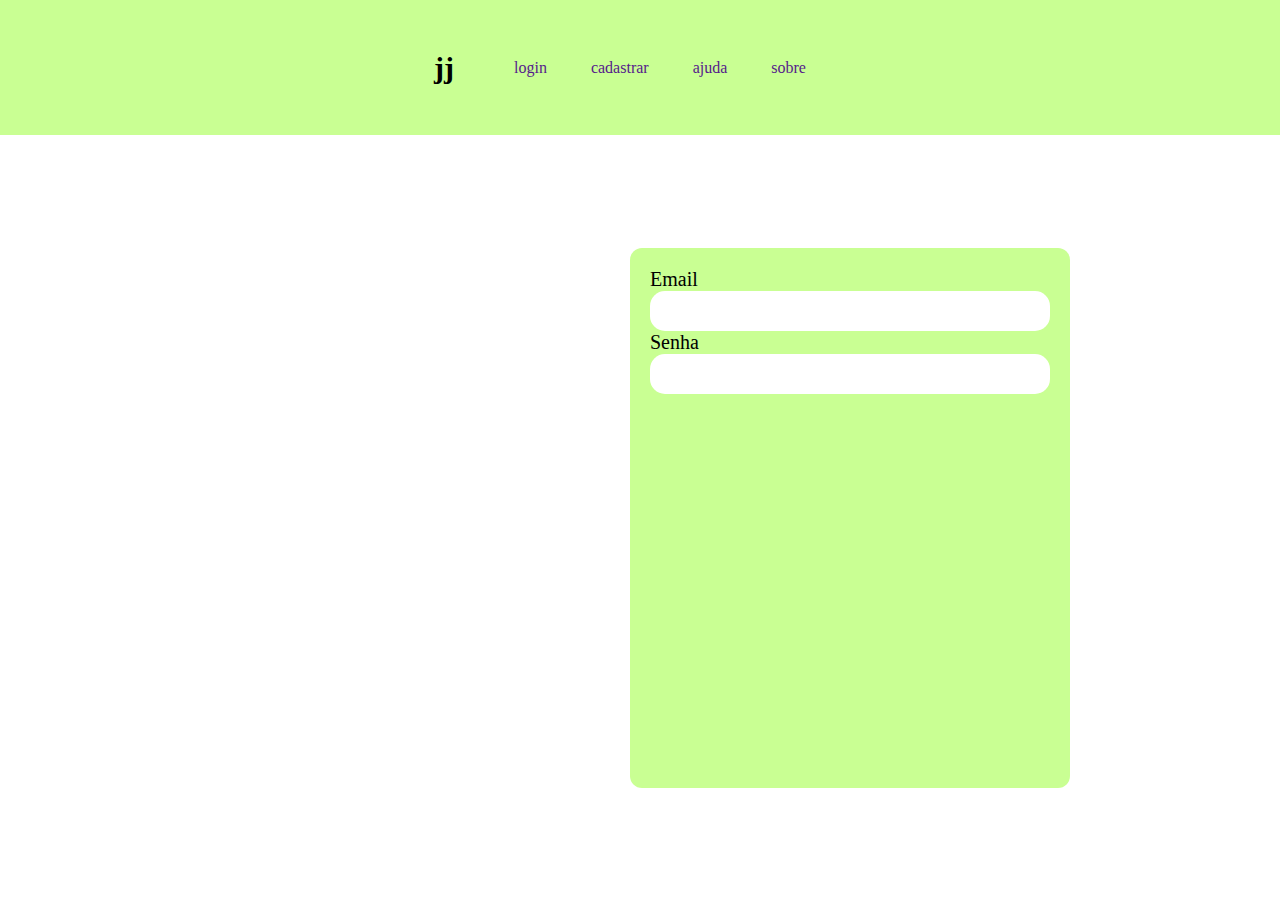
==== index.html @ 02b5780f "sabarionusmgadotumardo" ====
<!DOCTYPE html>
<html lang="en">
<head>
    <meta charset="UTF-8">
    <meta name="viewport" content="width=device-width, initial-scale=1.0">
    <title>Document</title>
    <link rel="stylesheet" href="style.css">
</head>
<body>
    <header>
        <div><h1>jj</h1></div>
        <nav>
            <a href="">login</a>
            <a href="">cadastrar</a>
            <a href="">ajuda</a>
            <a href="">sobre</a>
        </nav>
    </header>
    <section>
        <div>

        </div>
        <div class="login">
            <label for="email"><p class="dados-text">Email</p></label>
            <input type="email" id="email" class="dados">
            <label for="senha"><p class="dados-text">Senha</p></label>
            <input type="password" id="senha" class="dados">
            

        </div>
    </section>
</body>
</html>
---- style.css ----
*{
    margin: 0px;
    padding: 0px;
}
header{
    display: flex;
    justify-content: center;
    align-items: center;
    background-color: rgb(201, 255, 147);
    width: 100vw;
    height: 15vh;

}
header div{
    margin-right: 20px;
    
}
header div h1{
    font-size: 30px;
}
header nav{
    margin: 20px;
}
header nav a{
    text-decoration: none;
    margin: 20px;
}
/* section */
section{
    display: flex;
    justify-content: space-around;
    align-items: center;
    width: 100vw;
    height: 85vh;
}
.login{
    display: flex;
    flex-direction: column;
    width: 400px;
    height: 500px;
    background-color: rgb(201, 255, 147);
    border-radius: 12px;
    padding: 20px;
}
.dados-text{
    font-size: 20px;
}
.dados{
    height: 40px;
    border-radius: 15px;
    border: none;
}
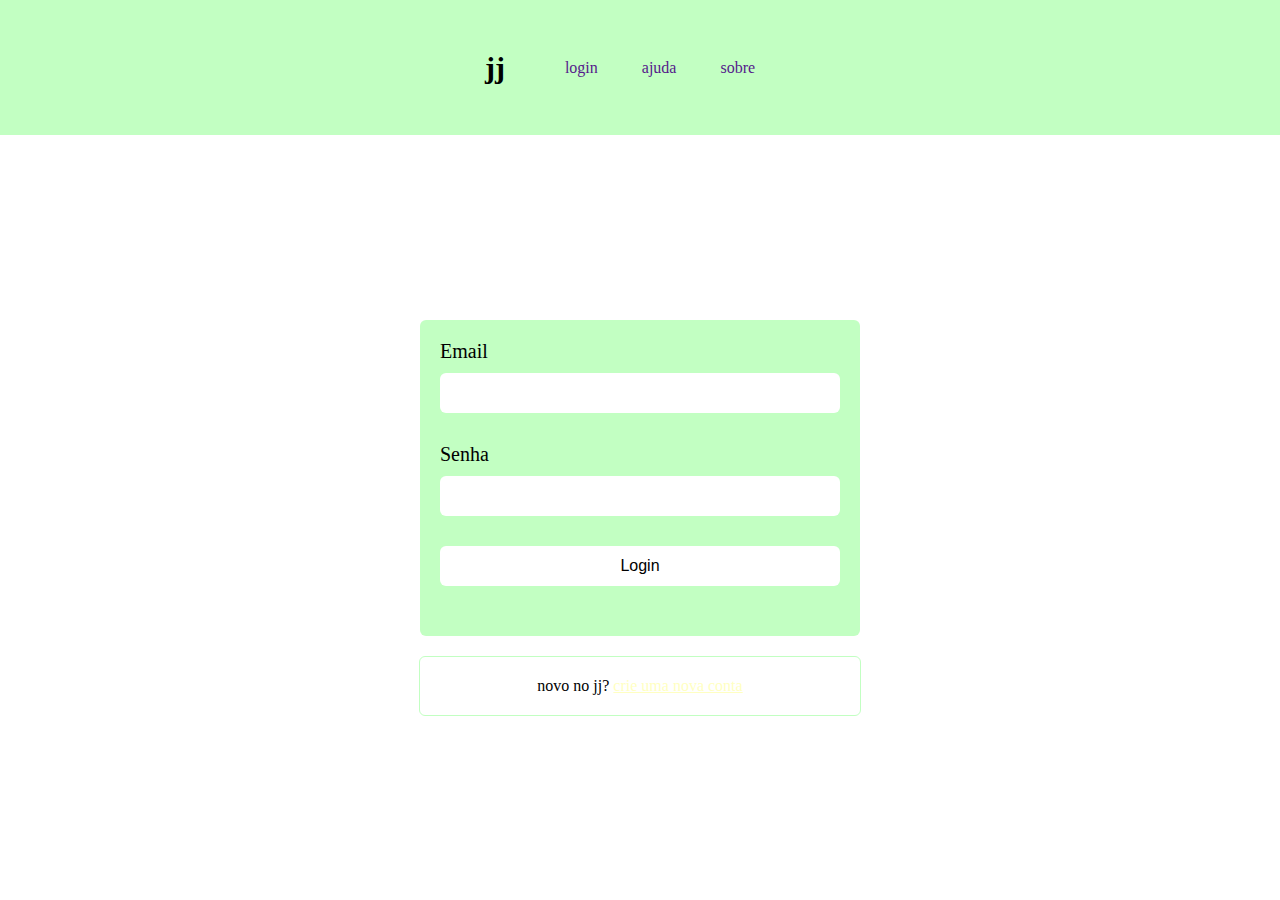
==== commit 5fdbc9de: "alteraçao um" ====
--- a/index.html
+++ b/index.html
@@ -11,12 +11,11 @@
         <div><h1>jj</h1></div>
         <nav>
             <a href="">login</a>
-            <a href="">cadastrar</a>
             <a href="">ajuda</a>
             <a href="">sobre</a>
         </nav>
     </header>
-    <section>
+    <section class="sec-login">
         <div>
 
         </div>
@@ -25,8 +24,10 @@
             <input type="email" id="email" class="dados">
             <label for="senha"><p class="dados-text">Senha</p></label>
             <input type="password" id="senha" class="dados">
-            
-
+            <input type="button" value="Login" class="dados">
+        </div>
+        <div class="new-acc">
+            <p>novo no jj? <a href="">crie uma nova conta</a></p>
         </div>
     </section>
 </body>
--- a/style.css
+++ b/style.css
@@ -1,3 +1,6 @@
+:root {
+    --color-pri:#c2ffc2;
+}
 *{
     margin: 0px;
     padding: 0px;
@@ -6,7 +9,7 @@
     display: flex;
     justify-content: center;
     align-items: center;
-    background-color: rgb(201, 255, 147);
+    background-color: var(--color-pri);
     width: 100vw;
     height: 15vh;
 
@@ -25,10 +28,11 @@
     text-decoration: none;
     margin: 20px;
 }
-/* section */
-section{
+/* section de login*/
+.sec-login{
     display: flex;
-    justify-content: space-around;
+    flex-direction: column;
+    justify-content: center;
     align-items: center;
     width: 100vw;
     height: 85vh;
@@ -37,16 +41,32 @@
     display: flex;
     flex-direction: column;
     width: 400px;
-    height: 500px;
-    background-color: rgb(201, 255, 147);
-    border-radius: 12px;
+    background-color: var(--color-pri);
+    border-radius: 6px;
     padding: 20px;
+    margin-bottom: 20px;
 }
 .dados-text{
     font-size: 20px;
+    margin-bottom: 10px;
 }
 .dados{
     height: 40px;
-    border-radius: 15px;
+    border-radius: 6px;
     border: none;
+    margin-bottom: 30px;
+    background-color: white;
+    font-size: 16px;
+}
+.new-acc{
+    border: 1px solid var(--color-pri);
+    width: 400px;
+    display: flex;
+    justify-content: center;
+    align-items: center;
+    padding: 20px;
+    border-radius: 6px;
+}
+.new-acc a{
+    color: #ffffc2;
 }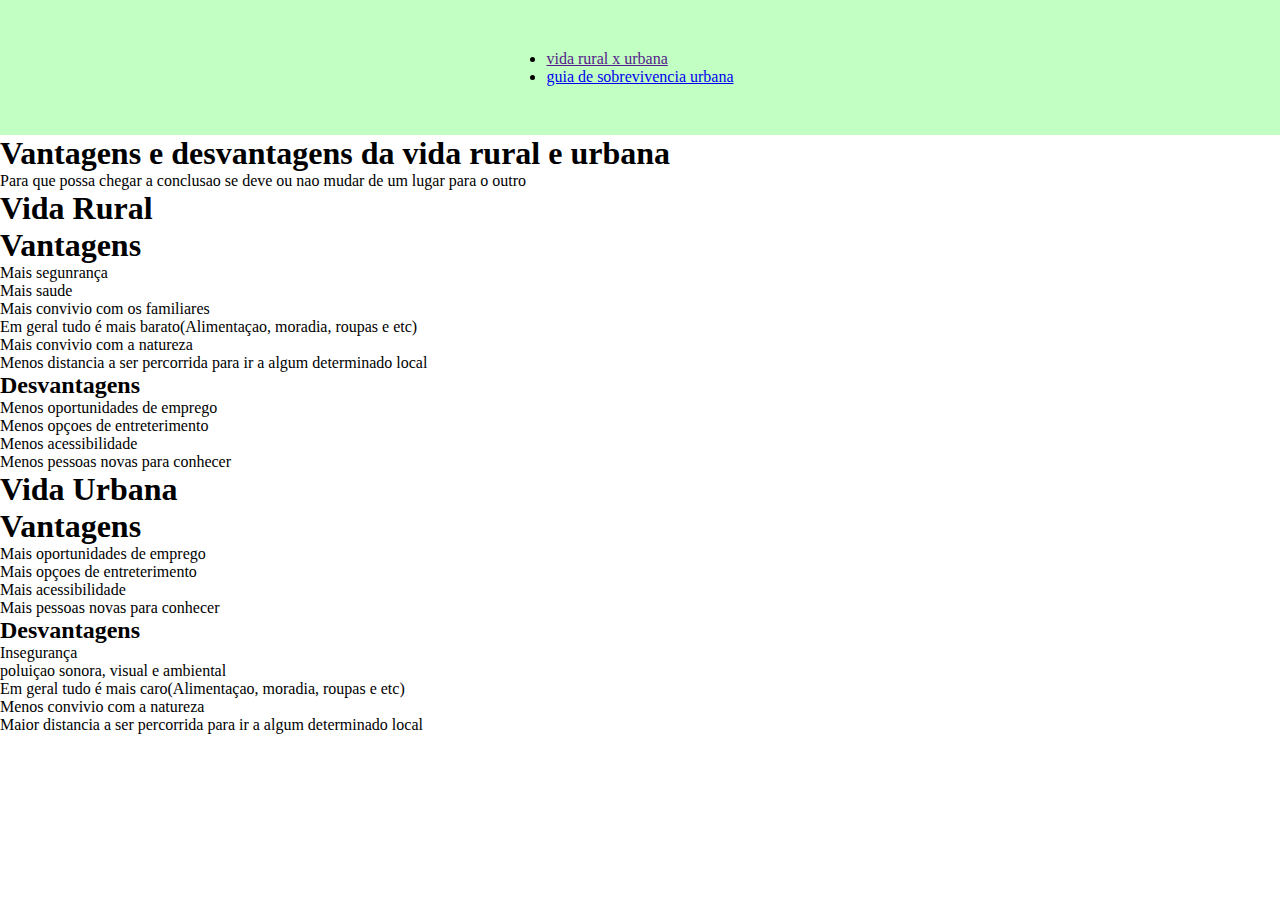
==== commit 2752efab: "link" ====
--- a/index.html
+++ b/index.html
@@ -5,29 +5,60 @@
     <meta name="viewport" content="width=device-width, initial-scale=1.0">
     <title>Document</title>
     <link rel="stylesheet" href="style.css">
+    <link href="https://fonts.googleapis.com/css2?family=Nunito:ital,wght@0,200..1000;1,200..1000&display=swap" rel="stylesheet">
 </head>
 <body>
     <header>
-        <div><h1>jj</h1></div>
-        <nav>
-            <a href="">login</a>
-            <a href="">ajuda</a>
-            <a href="">sobre</a>
-        </nav>
+        <ul>
+            <li ><a href="" >vida rural x urbana</a></li>
+            <li><a href="guia/index.html" >guia de sobrevivencia urbana</a></li>
+        </ul>
     </header>
-    <section class="sec-login">
-        <div>
-
+    <section>
+        <div class="title">
+            <h1> Vantagens e desvantagens da vida rural e urbana</h1>
+            <p>Para que possa chegar a conclusao se deve ou nao mudar de um lugar para o outro</p>
         </div>
-        <div class="login">
-            <label for="email"><p class="dados-text">Email</p></label>
-            <input type="email" id="email" class="dados">
-            <label for="senha"><p class="dados-text">Senha</p></label>
-            <input type="password" id="senha" class="dados">
-            <input type="button" value="Login" class="dados">
-        </div>
-        <div class="new-acc">
-            <p>novo no jj? <a href="">crie uma nova conta</a></p>
+        <div class="pai-vs">
+            <div class="vs">
+                <div class="vs-imagemd"></div>
+                <h1 class="title-vs">Vida Rural</h1>
+                <ul>
+                    <li>
+                        <h1>Vantagens</h1>
+                        <p>Mais segunrança</p>
+                        <p>Mais saude</p>
+                        <p>Mais convivio com os familiares</p>
+                        <p>Em geral tudo é mais barato(Alimentaçao, moradia, roupas e etc)</p>
+                        <p>Mais convivio com a natureza</p>
+                        <P>Menos distancia a ser percorrida para ir a algum determinado local</P>
+                        <h2>Desvantagens</h2>
+                        <p>Menos oportunidades de emprego</p>
+                        <p>Menos opçoes de entreterimento</p>
+                        <p>Menos acessibilidade</p>
+                        <p>Menos pessoas novas para conhecer</p>
+                    </li>
+                </ul>
+            </div>
+            <div class="vs">
+                <div class="vs-imagem"></div>
+                <h1 class="title-vs">Vida Urbana</h1>
+                <ul>
+                    <li>
+                        <h1>Vantagens</h1>
+                        <p>Mais oportunidades de emprego</p>
+                        <p>Mais opçoes de entreterimento</p>
+                        <p>Mais acessibilidade</p>
+                        <p>Mais pessoas novas para conhecer</p>
+                        <h2>Desvantagens</h2>
+                        <p>Insegurança</p>
+                        <p>poluiçao sonora, visual e ambiental</p>
+                        <p>Em geral tudo é mais caro(Alimentaçao, moradia, roupas e etc)</p>
+                        <p>Menos convivio com a natureza</p>
+                        <p>Maior distancia a ser percorrida para ir a algum determinado local</p>
+                    </li>
+                </ul>
+            </div>
         </div>
     </section>
 </body>
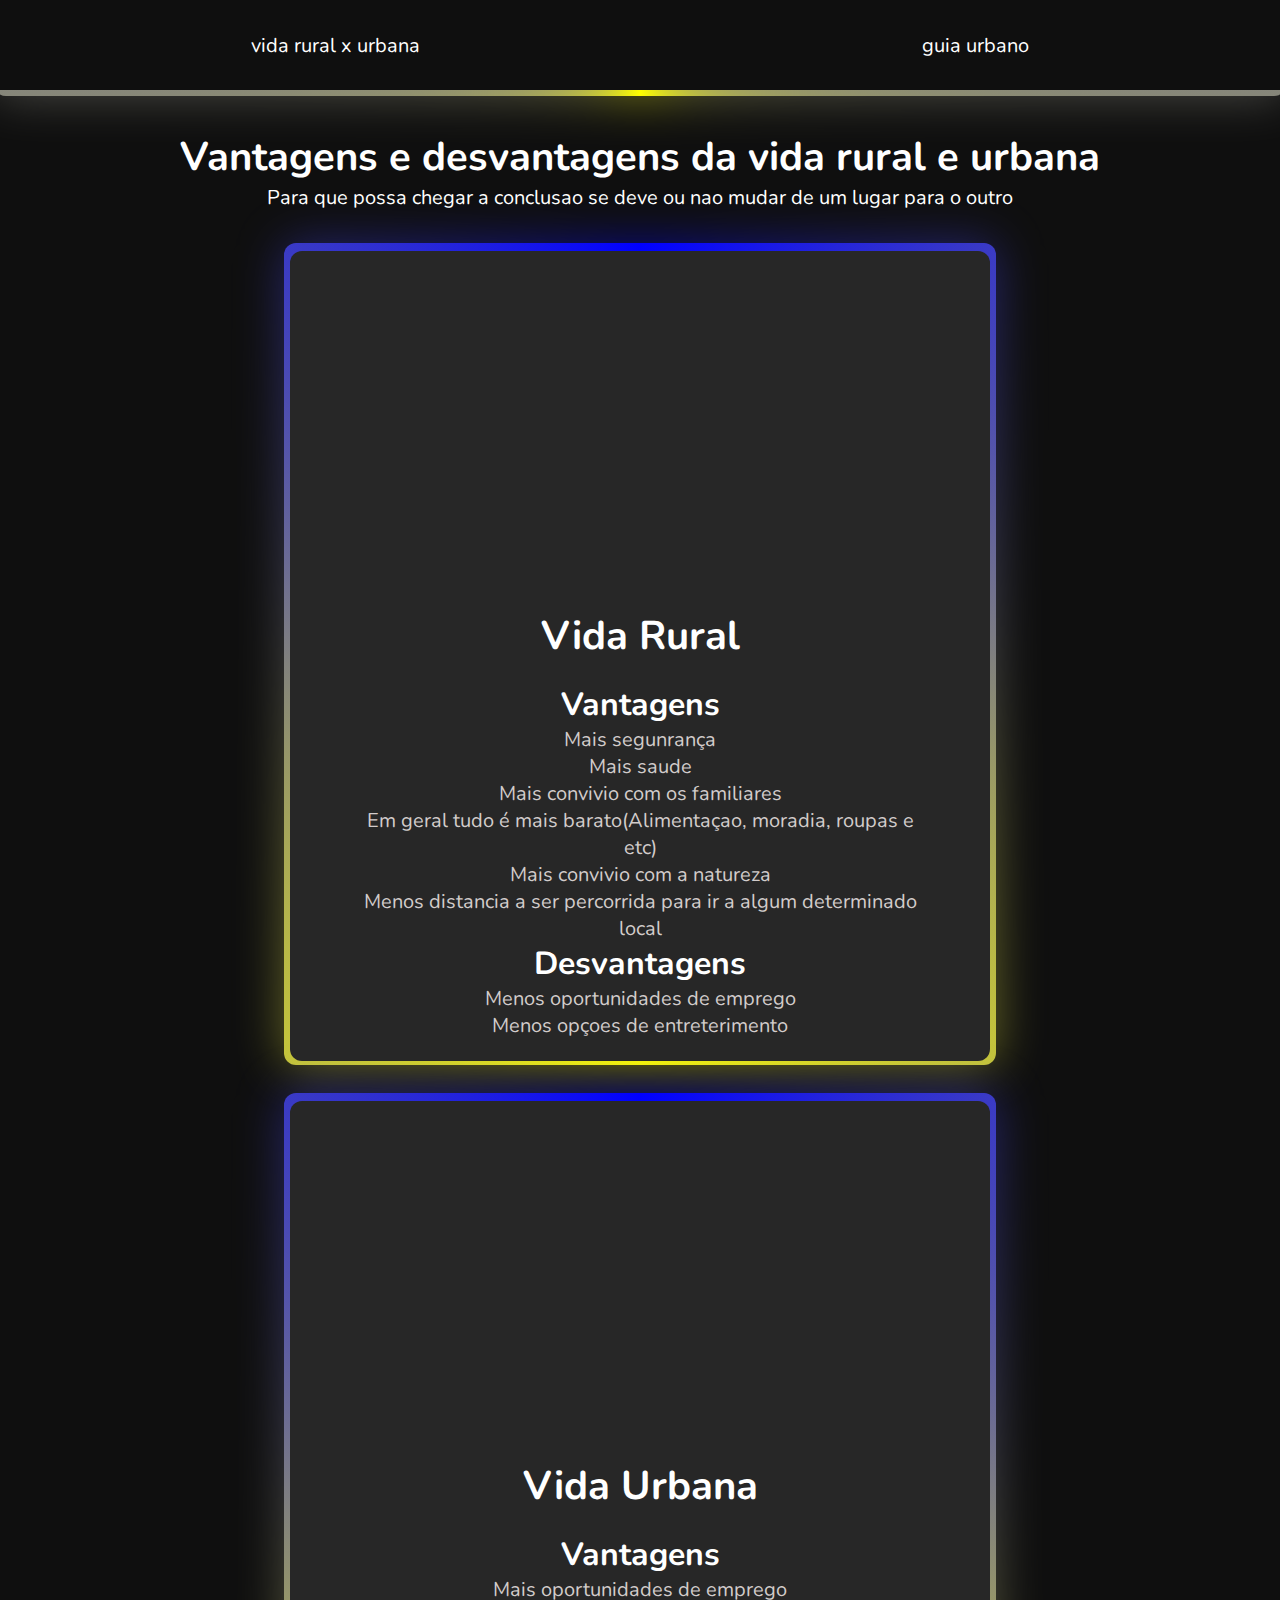
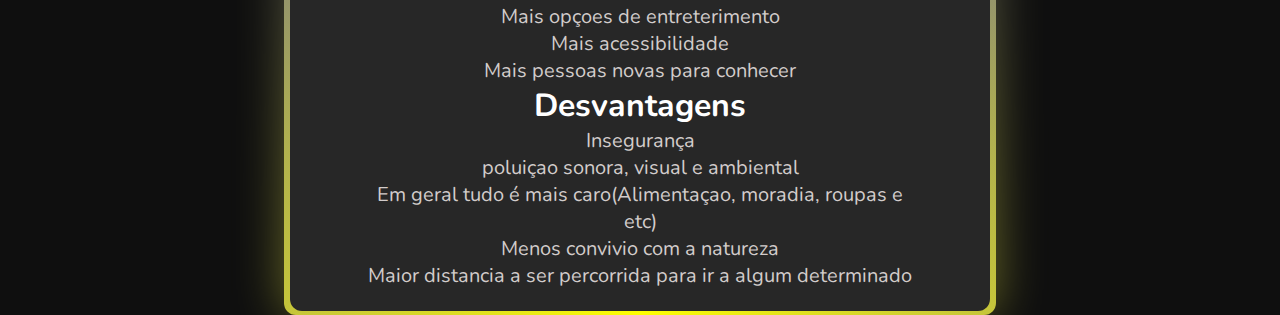
==== commit d86780e6: "trans" ====
--- a/index.html
+++ b/index.html
@@ -1,5 +1,5 @@
 <!DOCTYPE html>
-<html lang="en">
+<html lang="pt-br">
 <head>
     <meta charset="UTF-8">
     <meta name="viewport" content="width=device-width, initial-scale=1.0">
@@ -11,7 +11,8 @@
     <header>
         <ul>
             <li ><a href="" >vida rural x urbana</a></li>
-            <li><a href="guia/index.html" >guia de sobrevivencia urbana</a></li>
+            <li><a href="guiaurbano.html" >guia urbano</a></li>
+            
         </ul>
     </header>
     <section>
--- a/style.css
+++ b/style.css
@@ -1,72 +1,219 @@
 :root {
-    --color-pri:#c2ffc2;
+    /* colors-body */
+    --color-bg:rgb(15,15,15);
+    --color-pri:rgb(39, 39, 39);
+    --color-text:#d2cccb;
 }
 *{
+    padding: 0PX;
     margin: 0px;
-    padding: 0px;
+    color: white;
+    font-family: "Nunito", sans-serif;
+}
+body{
+    background: var(--color-bg);
+    overflow-x: hidden;
 }
 header{
     display: flex;
     justify-content: center;
     align-items: center;
+    width: 100vw;
+    height: 10vh;
+    background: var(--color-bg);
+    position: relative;
+    margin-bottom: 20px;
+}
+@property --angle{
+    syntax: "<angle>";
+    initial-value: 0deg;
+    inherits: false;
+}
+
+header::after, header::before, .vs::after, .vs::before, .perguntas::after, .perguntas::before, .perguntasdois::after, .perguntasdois::before{
+    content: '';
+    position: absolute;
+    height: 100%;
+    width: 100%;
+    background: conic-gradient(from var(--angle), blue, yellow,blue);
+    z-index: -1;
+    padding: 6px;
+    top: -1%;
+    animation: 5s spin linear infinite;
+    border-radius: 12px;
+}
+@keyframes spin{
+    from{
+        --angle:0deg
+    }
+    to{
+        --angle:360deg;
+    }
+}
+header::before, .vs::before, .perguntas::before{
+    filter: blur(1.5rem);
+    opacity: 0.5;
+}
+header::after, header::before{
+    top: -7%;
+   
+}
+.perguntas::after, .perguntas::before{
+    top: -5px;
+    right: -5px;
+    background: conic-gradient(from var(--angle),transparent 70%,  blue);
+  
+}
+.perguntasdois::after, .perguntasdois::before{
+    background: conic-gradient(from var(--angle),transparent 70%,  yellow);
+}
+header ul{
+    list-style-type: none;
+    flex: auto;
+    display: flex;
+    justify-content: space-around;
+    align-items: center;
+}
+header ul li{
+    height: 40px;
+    display: flex;
+    justify-content: center;
+    align-items: center;
+    border-radius: 12px;
+    transition: 1s;
+}
+header ul li a{
+    font-size: 20px;
+    text-decoration: none;
+}
+section{
+    width: 100vw;
+    height: 100vh;
+    display: flex;
+    flex-direction: column;
+    justify-content:flex-start;
+    align-items: center;
+
+}
+.title{
+    margin-top: 20px;
+}
+.title h1{
+    font-size: 40px;
+    text-align: center;
+}
+.title p{
+    font-size: 20px;
+    text-align: center;
+}
+.pai-vs{
+    width: 100%;
+    height: 100%;
+    display: flex;
+    justify-content: space-around;
+    align-items: start; 
+    flex-wrap: wrap;
+    margin: 20px;
+}
+.vs{
+    display: flex;
+    flex-direction: column;
+    justify-content:flex-start;
+    align-items:center;
+    background: var(--color-pri);
+    width: 700px;
+    height: 90%;
+    border-radius: 12px;
+    position: relative;
+    margin: 20px;
+}
+.title-vs{
+    font-size: 40px;
+    margin-bottom: 20px;
+}
+.vs div{
+    width: 100%;
+    height: 60%;
+    border-radius: 12px;
+}
+.vs-imagemd{
+    background: url(campo.jpg);
+}
+.vs-imagem{
+    background: url(cidade.jpg);
+    background-size: cover;
+}
+.vs ul{
+    display: flex;
+    flex-direction: column;
+    overflow: auto;
+    list-style-type: none;
+    width: 80%;
+    height: 60%;
+    margin-bottom: 20px;
+    border-radius: 12px;
+}
+.vs ul li p{
+    font-size: 20px;
+    text-align: center;
+    color: var(--color-text);
+}
+.vs ul li h1{
+    font-size: 32px;
+    text-align: center;
+}
+.vs ul li h2{
+    text-align: center;
+    font-size: 32px;
+}
+
+/* guia */
+.planejamento {
+    justify-content: center;
+}
+.planejamento ul, .porte ul{
+    width: 60%;
+    height: 100%;
+    display: flex;
+    flex-direction: column;
+    justify-content:space-around;
+}
+.perguntas{
     background-color: var(--color-pri);
-    width: 100vw;
-    height: 15vh;
-
-}
-header div{
-    margin-right: 20px;
-    
-}
-header div h1{
-    font-size: 30px;
-}
-header nav{
-    margin: 20px;
-}
-header nav a{
-    text-decoration: none;
-    margin: 20px;
-}
-/* section de login*/
-.sec-login{
-    display: flex;
-    flex-direction: column;
-    justify-content: center;
-    align-items: center;
-    width: 100vw;
-    height: 85vh;
-}
-.login{
-    display: flex;
-    flex-direction: column;
-    width: 400px;
-    background-color: var(--color-pri);
-    border-radius: 6px;
+    width: 97.1%;
+    display: flex;
+    flex-direction:column;
     padding: 20px;
-    margin-bottom: 20px;
-}
-.dados-text{
-    font-size: 20px;
-    margin-bottom: 10px;
-}
-.dados{
-    height: 40px;
-    border-radius: 6px;
-    border: none;
-    margin-bottom: 30px;
-    background-color: white;
-    font-size: 16px;
-}
-.new-acc{
-    border: 1px solid var(--color-pri);
-    width: 400px;
-    display: flex;
-    justify-content: center;
-    align-items: center;
-    padding: 20px;
-    border-radius: 6px;
-}
-.new-acc a{
-    color: #ffffc2;
+    border-radius: 12px;
+    position: relative;
+}
+.perguntas h2{
+    margin-bottom: 20px;
+}
+.res{
+    color: var(--color-text);
+}
+@media(max-width:600px){
+    .title h1{
+        font-size: 24px;
+        text-align: center;
+    }
+    .title p{
+        font-size: 16px;
+    }
+    .title-vs{
+        font-size: 30px;
+    }
+    .vs ul li p{
+        font-size: 16px;
+    }
+    .vs ul li h1{
+        font-size: 22px;
+    }
+    .vs ul li h2{
+    font-size: 22px;
+    }
+    .res{
+        font-size: 16px;
+    }
 }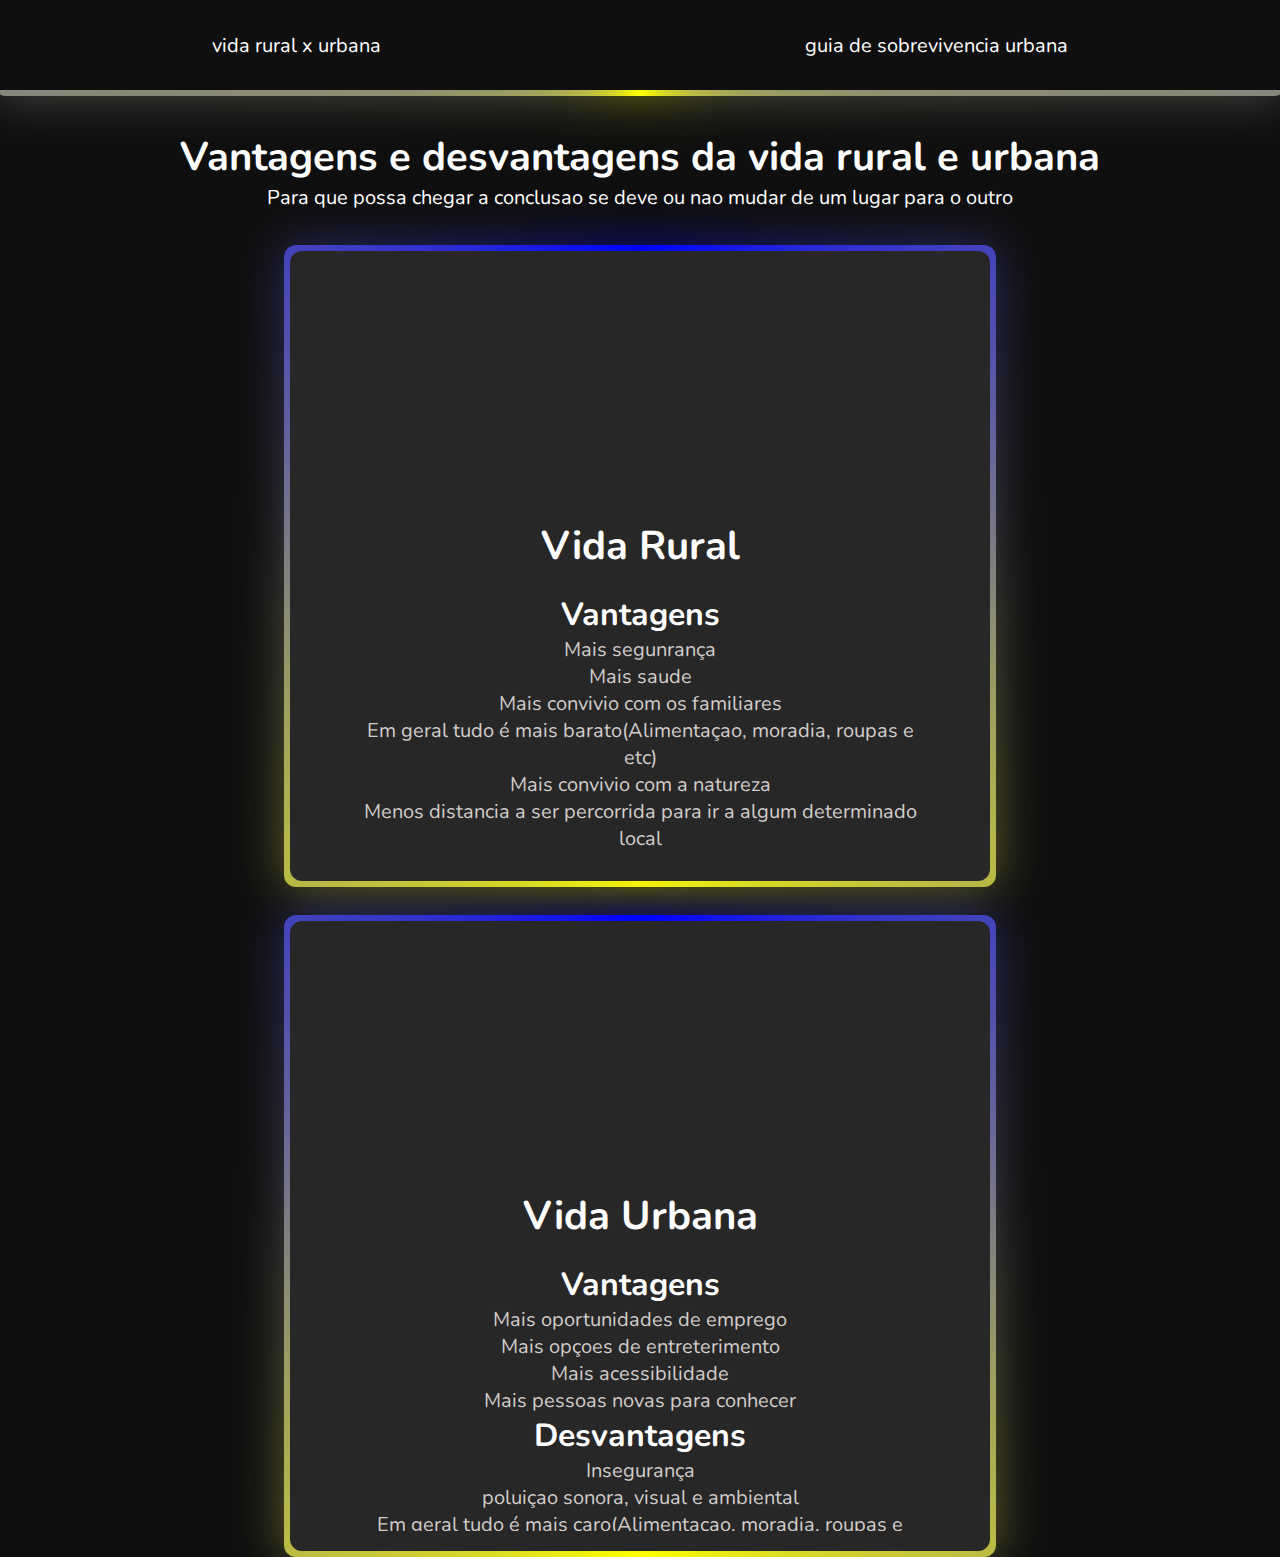
==== commit 1dbd0744: "all" ====
--- a/index.html
+++ b/index.html
@@ -1,5 +1,5 @@
 <!DOCTYPE html>
-<html lang="pt-br">
+<html lang="en">
 <head>
     <meta charset="UTF-8">
     <meta name="viewport" content="width=device-width, initial-scale=1.0">
@@ -11,11 +11,11 @@
     <header>
         <ul>
             <li ><a href="" >vida rural x urbana</a></li>
-            <li><a href="guiaurbano.html" >guia urbano</a></li>
+            <li><a href="guiaurbano.html" >guia de sobrevivencia urbana</a></li>
             
         </ul>
     </header>
-    <section>
+    <section class="versus">
         <div class="title">
             <h1> Vantagens e desvantagens da vida rural e urbana</h1>
             <p>Para que possa chegar a conclusao se deve ou nao mudar de um lugar para o outro</p>
--- a/style.css
+++ b/style.css
@@ -61,11 +61,11 @@
 .perguntas::after, .perguntas::before{
     top: -5px;
     right: -5px;
-    background: conic-gradient(from var(--angle),transparent 70%,  blue);
+    background: conic-gradient(from var(--angle),transparent 98%,  blue);
   
 }
 .perguntasdois::after, .perguntasdois::before{
-    background: conic-gradient(from var(--angle),transparent 70%,  yellow);
+    background: conic-gradient(from var(--angle),transparent 98%,  yellow);
 }
 header ul{
     list-style-type: none;
@@ -80,13 +80,12 @@
     justify-content: center;
     align-items: center;
     border-radius: 12px;
-    transition: 1s;
 }
 header ul li a{
     font-size: 20px;
     text-decoration: none;
 }
-section{
+.versus{
     width: 100vw;
     height: 100vh;
     display: flex;
@@ -122,7 +121,7 @@
     align-items:center;
     background: var(--color-pri);
     width: 700px;
-    height: 90%;
+    height: 70%;
     border-radius: 12px;
     position: relative;
     margin: 20px;
@@ -168,8 +167,14 @@
 }
 
 /* guia */
-.planejamento {
+section h1{
+    text-align: center;
+}
+.planejamento , .porte{
+    display: flex;
+    flex-direction: column;
     justify-content: center;
+    align-items: center;
 }
 .planejamento ul, .porte ul{
     width: 60%;
@@ -182,16 +187,20 @@
     background-color: var(--color-pri);
     width: 97.1%;
     display: flex;
-    flex-direction:column;
+    flex-wrap: wrap;
     padding: 20px;
     border-radius: 12px;
     position: relative;
+    margin: 20px 0px;
 }
 .perguntas h2{
     margin-bottom: 20px;
 }
 .res{
     color: var(--color-text);
+}
+.porte h1{
+    text-align: center;
 }
 @media(max-width:600px){
     .title h1{
